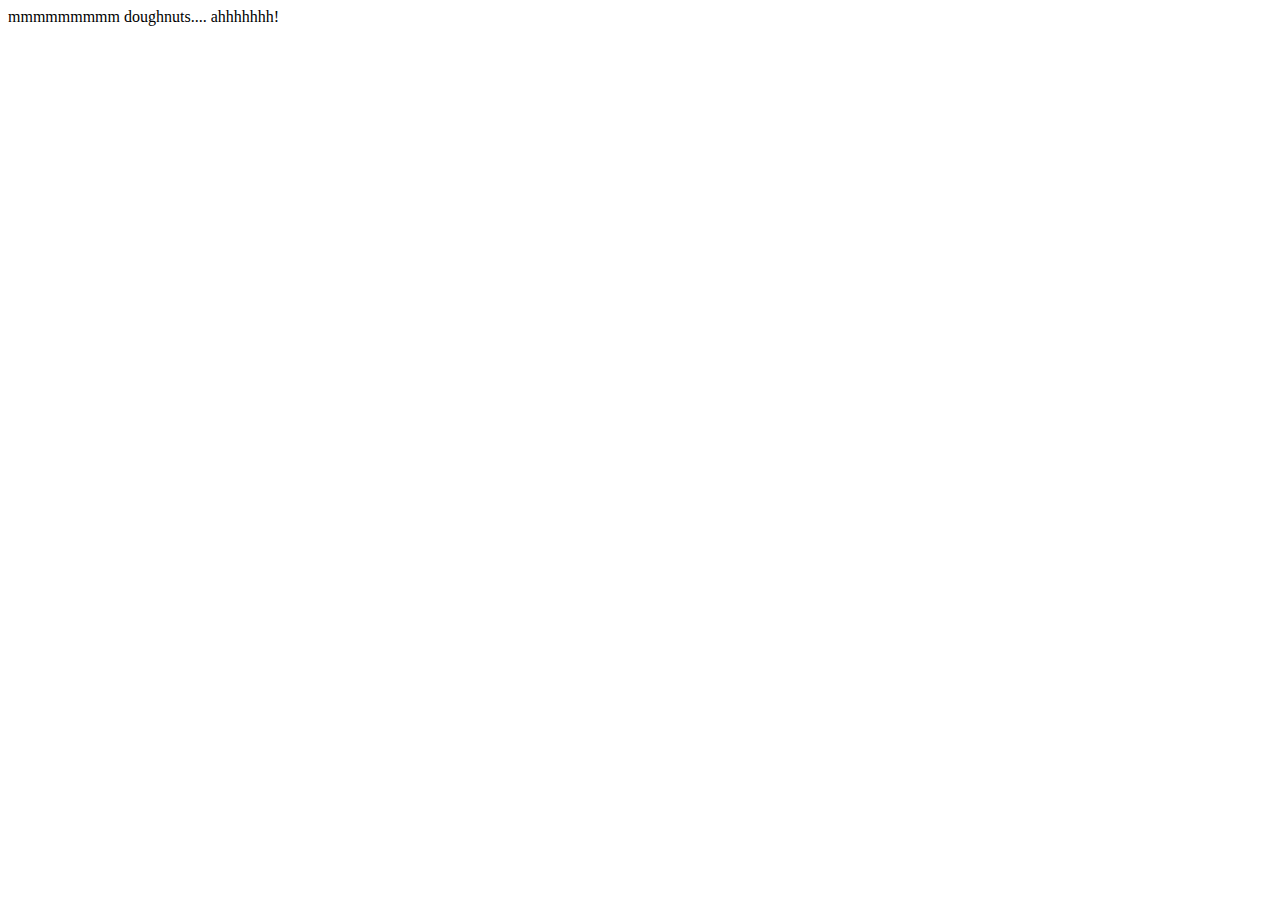
==== index.html @ 1036b9b9 "Initial commit" ====
<!DOCTYPE html>
<html lang="en">
  <head>
    <meta charset="UTF-8" />
    <meta http-equiv="X-UA-Compatible" content="IE=edge" />
    <meta name="viewport" content="width=device-width, initial-scale=1.0" />
    <title>Donut Clicker</title>
  </head>
  <body>
    <div class="container"></div>
    <script src="./index.js"></script>
  </body>
</html>
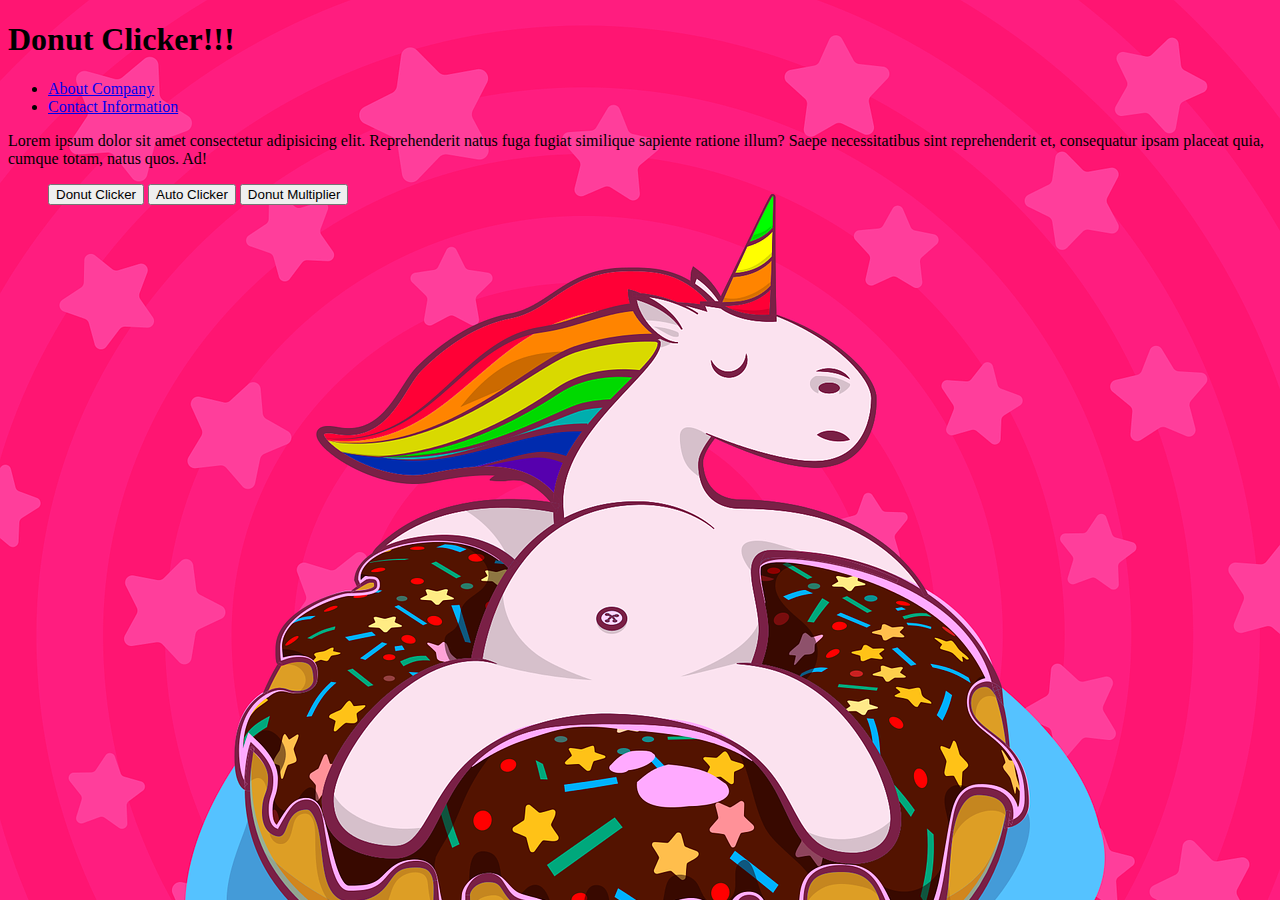
==== commit 5f03e7f6: "added html" ====
--- a/index.html
+++ b/index.html
@@ -4,10 +4,31 @@
     <meta charset="UTF-8" />
     <meta http-equiv="X-UA-Compatible" content="IE=edge" />
     <meta name="viewport" content="width=device-width, initial-scale=1.0" />
+    <link rel="stylesheet" href="style.css" />
     <title>Donut Clicker</title>
   </head>
   <body>
-    <div class="container"></div>
-    <script src="./index.js"></script>
+    <h1>Donut Clicker!!!</h1>
+    <nav>
+      <ul class="navbar">
+        <li><a href="about.html">About Company</a></li>
+        <li><a href="contact.html">Contact Information</a></li>
+      </ul>
+    </nav>
+    <div class="container">
+      <div class="article_mainpage">
+        <p>
+          Lorem ipsum dolor sit amet consectetur adipisicing elit. Reprehenderit
+          natus fuga fugiat similique sapiente ratione illum? Saepe
+          necessitatibus sint reprehenderit et, consequatur ipsam placeat quia,
+          cumque totam, natus quos. Ad!
+        </p>
+      </div>
+    </div>
+    <ul class="clickerbar">
+      <button type="submit">Donut Clicker</button>
+      <button type="submit">Auto Clicker</button>
+      <button type="submit">Donut Multiplier</button>
+    </ul>
   </body>
 </html>
--- a/style.css
+++ b/style.css
@@ -0,0 +1,3 @@
+body {
+  background-image: url("../images/DonutClickerimage.png");
+}
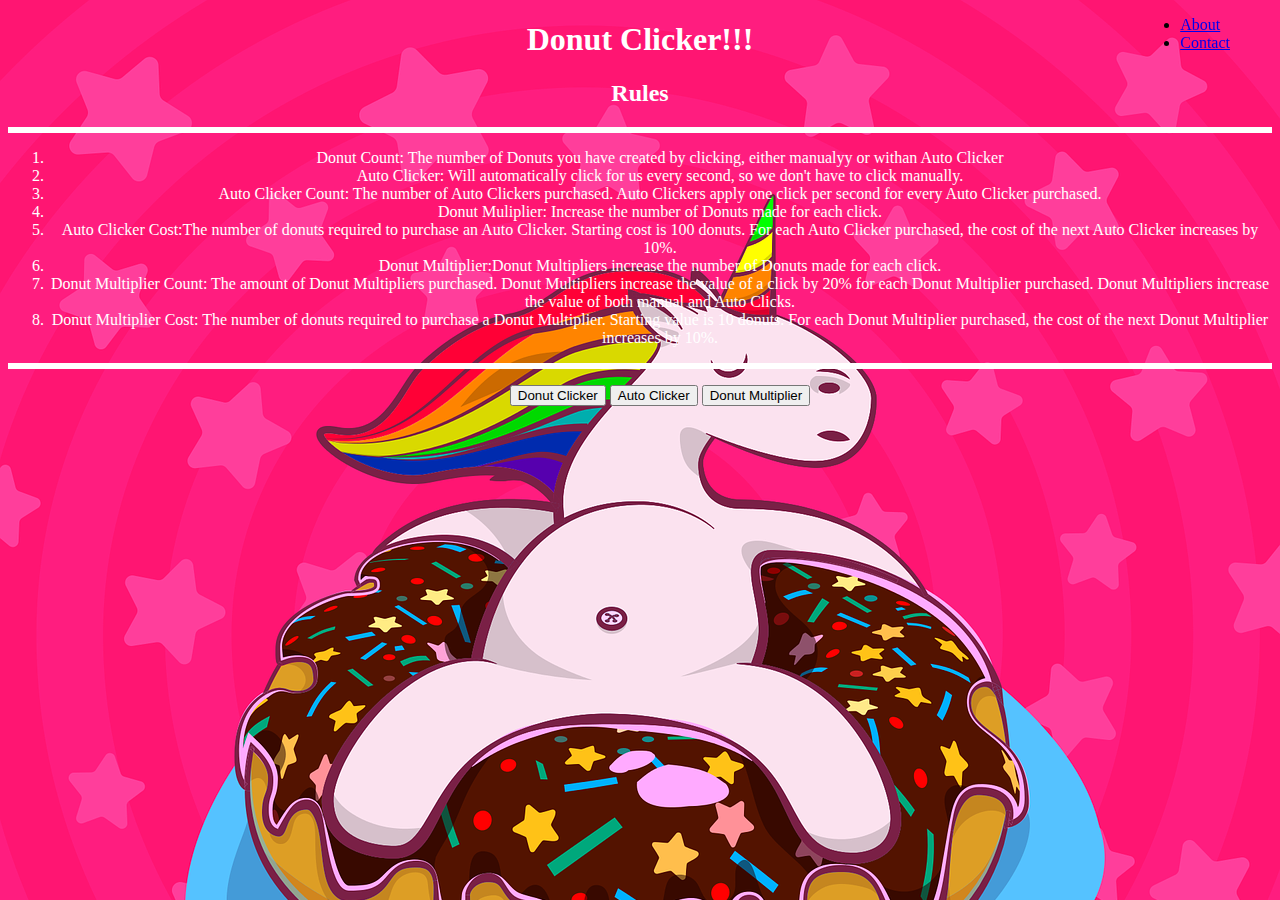
==== commit 780999d7: "added css" ====
--- a/index.html
+++ b/index.html
@@ -9,21 +9,28 @@
   </head>
   <body>
     <h1>Donut Clicker!!!</h1>
+    <h2>Rules</h2>
     <nav>
       <ul class="navbar">
-        <li><a href="about.html">About Company</a></li>
-        <li><a href="contact.html">Contact Information</a></li>
+        <li><a href="about.html">About</a></li>
+        <li><a href="contact.html">Contact</a></li>
       </ul>
     </nav>
     <div class="container">
-      <div class="article_mainpage">
+      <article>
         <p>
-          Lorem ipsum dolor sit amet consectetur adipisicing elit. Reprehenderit
-          natus fuga fugiat similique sapiente ratione illum? Saepe
-          necessitatibus sint reprehenderit et, consequatur ipsam placeat quia,
-          cumque totam, natus quos. Ad!
+          <ol>
+            <li>Donut Count: The number of Donuts you have created by clicking, either manualyy or withan Auto Clicker</li>
+            <li>Auto Clicker: Will automatically click for us every second, so we don't have to click manually. </li>
+            <li>Auto Clicker Count: The number of Auto Clickers purchased. Auto Clickers apply one click per second for every Auto Clicker purchased. </li>
+            <li>Donut Muliplier: Increase the number of Donuts made for each click. </li>
+            <li>Auto Clicker Cost:The number of donuts required to purchase an Auto Clicker. Starting cost is 100 donuts. For each Auto Clicker purchased, the cost of the next Auto Clicker increases by 10%. </li>
+            <li>Donut Multiplier:Donut Multipliers increase the number of Donuts made for each click.</li>
+            <li> Donut Multiplier Count: The amount of Donut Multipliers purchased. Donut Multipliers increase the value of a click by 20% for each Donut Multiplier purchased. Donut Multipliers increase the value of both manual and Auto Clicks. </li>
+            <li>Donut Multiplier Cost: The number of donuts required to purchase a Donut Multiplier. Starting value is 10 donuts. For each Donut Multiplier purchased, the cost of the next Donut Multiplier increases by 10%. </li>
+          </ol>
         </p>
-      </div>
+      </article>
     </div>
     <ul class="clickerbar">
       <button type="submit">Donut Clicker</button>
--- a/style.css
+++ b/style.css
@@ -1,3 +1,35 @@
 body {
   background-image: url("../images/DonutClickerimage.png");
+  width: auto;
+  height: auto;
 }
+
+article {
+  text-align: center;
+  color: white;
+}
+
+p {
+  border-style: solid;
+  border-color: white;
+}
+
+h1 {
+  text-align: center;
+  color: white;
+}
+
+h2 {
+  text-align: center;
+  color: white;
+}
+
+.navbar {
+  position: fixed;
+  top: 0;
+  right: 50px;
+}
+
+.clickerbar {
+  text-align: center;
+}
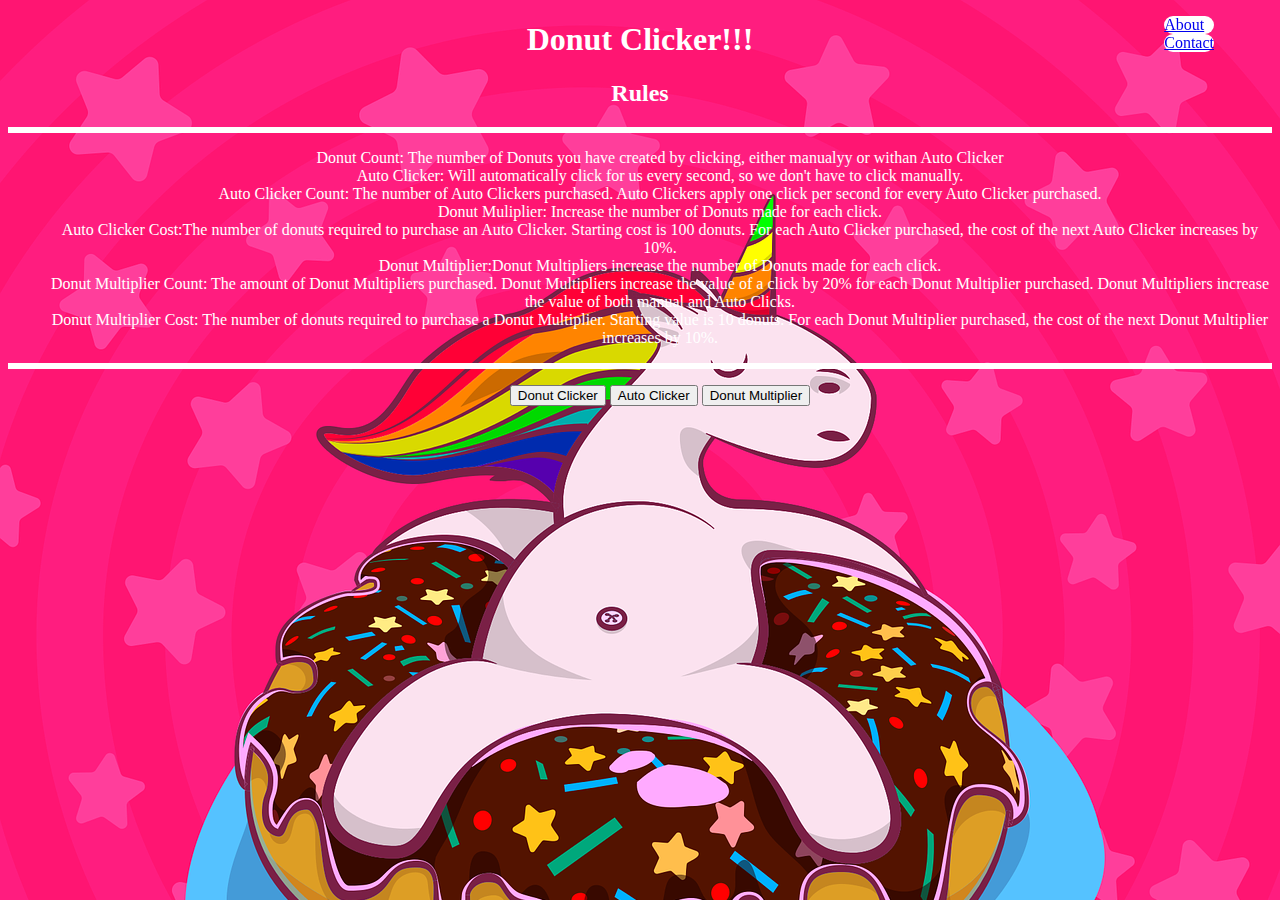
==== commit aff9628c: "added contact and about us page" ====
--- a/index.html
+++ b/index.html
@@ -12,14 +12,14 @@
     <h2>Rules</h2>
     <nav>
       <ul class="navbar">
-        <li><a href="about.html">About</a></li>
-        <li><a href="contact.html">Contact</a></li>
+        <li class="navbar_btn"><a href="about.html">About</a></li>
+        <li class="navbar_btn"><a href="contact.html">Contact</a></li>
       </ul>
     </nav>
     <div class="container">
       <article>
         <p>
-          <ol>
+          <ul>
             <li>Donut Count: The number of Donuts you have created by clicking, either manualyy or withan Auto Clicker</li>
             <li>Auto Clicker: Will automatically click for us every second, so we don't have to click manually. </li>
             <li>Auto Clicker Count: The number of Auto Clickers purchased. Auto Clickers apply one click per second for every Auto Clicker purchased. </li>
@@ -28,7 +28,7 @@
             <li>Donut Multiplier:Donut Multipliers increase the number of Donuts made for each click.</li>
             <li> Donut Multiplier Count: The amount of Donut Multipliers purchased. Donut Multipliers increase the value of a click by 20% for each Donut Multiplier purchased. Donut Multipliers increase the value of both manual and Auto Clicks. </li>
             <li>Donut Multiplier Cost: The number of donuts required to purchase a Donut Multiplier. Starting value is 10 donuts. For each Donut Multiplier purchased, the cost of the next Donut Multiplier increases by 10%. </li>
-          </ol>
+          </ul>
         </p>
       </article>
     </div>
--- a/style.css
+++ b/style.css
@@ -7,6 +7,7 @@
 article {
   text-align: center;
   color: white;
+  border-width: medium;
 }
 
 p {
@@ -24,12 +25,26 @@
   color: white;
 }
 
+.navbar_btn {
+  background-color: white;
+  border-radius: 12px;
+  text-decoration: none;
+}
+
 .navbar {
   position: fixed;
   top: 0;
   right: 50px;
+  border-radius: 8px;
+  list-style: none;
+  margin: 1rem;
+  float: left;
 }
 
 .clickerbar {
   text-align: center;
 }
+
+ul {
+  list-style-type: none;
+}
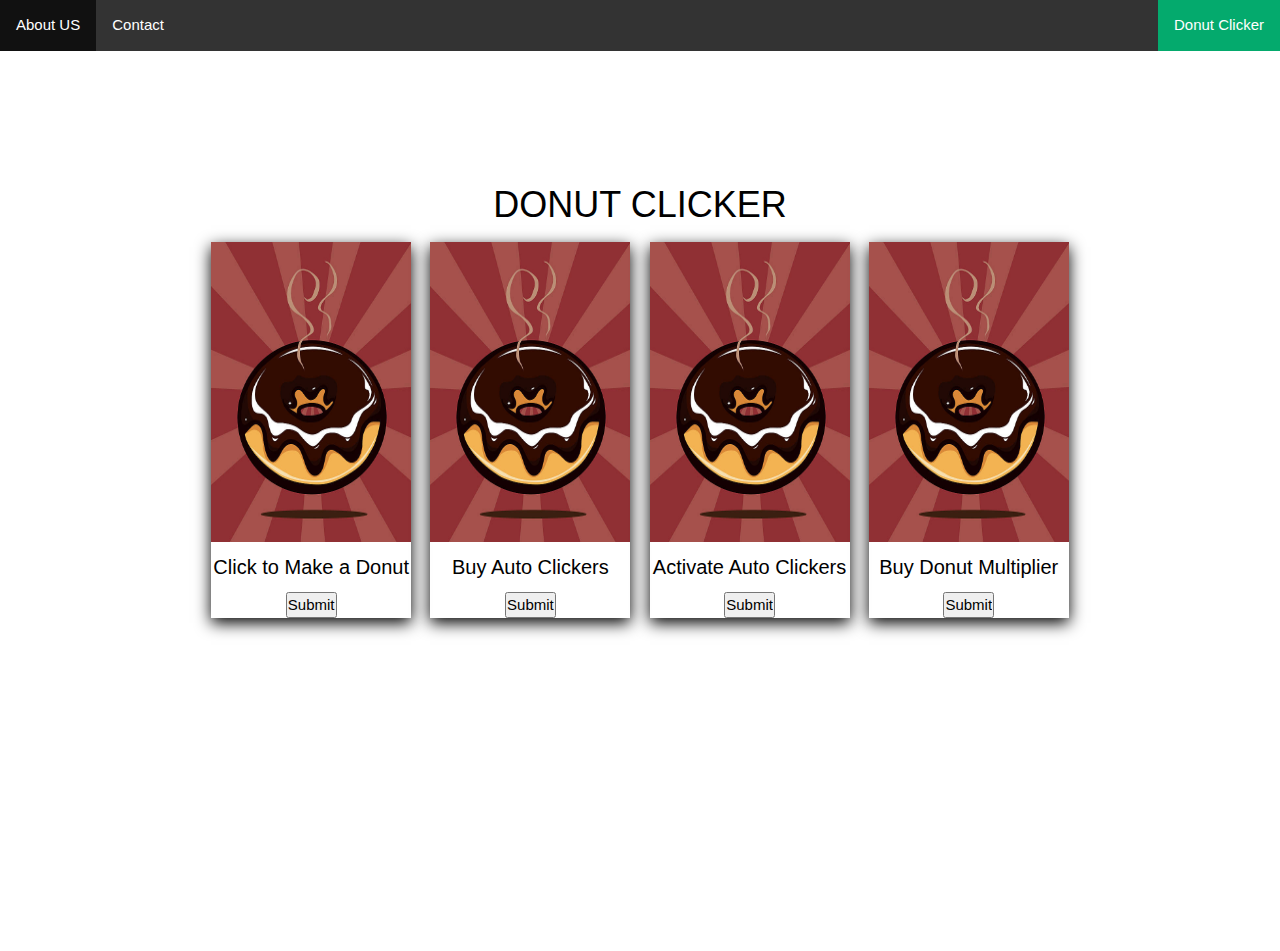
==== commit bc4148b2: "added nav bar" ====
--- a/index.html
+++ b/index.html
@@ -1,41 +1,79 @@
 <!DOCTYPE html>
 <html lang="en">
-  <head>
-    <meta charset="UTF-8" />
-    <meta http-equiv="X-UA-Compatible" content="IE=edge" />
-    <meta name="viewport" content="width=device-width, initial-scale=1.0" />
-    <link rel="stylesheet" href="style.css" />
-    <title>Donut Clicker</title>
-  </head>
-  <body>
-    <h1>Donut Clicker!!!</h1>
-    <h2>Rules</h2>
-    <nav>
-      <ul class="navbar">
-        <li class="navbar_btn"><a href="about.html">About</a></li>
-        <li class="navbar_btn"><a href="contact.html">Contact</a></li>
-      </ul>
-    </nav>
-    <div class="container">
-      <article>
-        <p>
-          <ul>
-            <li>Donut Count: The number of Donuts you have created by clicking, either manualyy or withan Auto Clicker</li>
-            <li>Auto Clicker: Will automatically click for us every second, so we don't have to click manually. </li>
-            <li>Auto Clicker Count: The number of Auto Clickers purchased. Auto Clickers apply one click per second for every Auto Clicker purchased. </li>
-            <li>Donut Muliplier: Increase the number of Donuts made for each click. </li>
-            <li>Auto Clicker Cost:The number of donuts required to purchase an Auto Clicker. Starting cost is 100 donuts. For each Auto Clicker purchased, the cost of the next Auto Clicker increases by 10%. </li>
-            <li>Donut Multiplier:Donut Multipliers increase the number of Donuts made for each click.</li>
-            <li> Donut Multiplier Count: The amount of Donut Multipliers purchased. Donut Multipliers increase the value of a click by 20% for each Donut Multiplier purchased. Donut Multipliers increase the value of both manual and Auto Clicks. </li>
-            <li>Donut Multiplier Cost: The number of donuts required to purchase a Donut Multiplier. Starting value is 10 donuts. For each Donut Multiplier purchased, the cost of the next Donut Multiplier increases by 10%. </li>
-          </ul>
-        </p>
-      </article>
+<head>
+  <meta charset="UTF-8">
+  <meta http-equiv="X-UA-Compatible" content="IE=edge">
+  <meta name="viewport" content="width=device-width, initial-scale=1.0">
+  <link rel="stylesheet" href="style.css">
+  <link rel="stylesheet" href="https://www.w3schools.com/w3css/4/w3.css">
+  <link
+  rel="stylesheet"
+  href="https://cdnjs.cloudflare.com/ajax/libs/font-awesome/4.7.0/css/font-awesome.min.css"
+/>
+
+  <title>Donut Clicker</title>
+</head>
+<body>
+  <ul>
+    <li><a href="about.html">About US</a></li>
+    <li><a href="contact.html">Contact</a></li>
+    <li style="float:right"><a class="active" href="index.html">Donut Clicker</a></li>
+  </ul>
+  <div class="container">
+    <div class="title">
+      <h1>Donut Clicker</h1>
     </div>
-    <ul class="clickerbar">
-      <button type="submit">Donut Clicker</button>
-      <button type="submit">Auto Clicker</button>
-      <button type="submit">Donut Multiplier</button>
-    </ul>
-  </body>
-</html>
+    
+
+    <div class="content">
+
+      <div class="card" id="one">
+        <div class="img_box">
+          <img src="images\chocolate donut.jpg" height="300px" width="200px" alt="Photo">
+          <div class="img_info">
+          </div>
+          <h4>Click to Make a Donut</h4>
+          <input class="btn btn-primary" type="submit" value="Submit">
+
+        </div>
+      </div>
+
+
+      
+  
+      <div class="card" id="two">
+        <div class="img_box">
+          <img src="images\chocolate donut.jpg" height="300px" width="200px" alt="Photo">
+          <div class="img_info">
+          </div>
+          <h4>Buy Auto Clickers</h4>
+          <input class="btn btn-primary" type="submit" value="Submit">
+          </div>
+        </div>
+
+        <div class="card" id="two">
+          <div class="img_box">
+            <img src="images\chocolate donut.jpg" height="300px" width="200px" alt="Photo">
+            <div class="img_info">
+            </div>
+            <h4>Activate Auto Clickers</h4>
+            <input class="btn btn-primary" type="submit" value="Submit">
+            </div>
+          </div>
+        
+
+
+        <div class="card" id="two">
+          <div class="img_box">
+            <img src="images\chocolate donut.jpg" height="300px" width="200px" alt="Photo">
+            <div class="img_info">
+              <h4>Buy Donut Multiplier</h4>
+              <input class="btn btn-primary" type="submit" value="Submit">
+              
+            </div>
+          </div>
+
+          
+          
+</body>
+</html>--- a/style.css
+++ b/style.css
@@ -1,50 +1,179 @@
-body {
-  background-image: url("../images/DonutClickerimage.png");
-  width: auto;
-  height: auto;
+@import url("https://fonts.googleapis.com/css?family=Exo:400,700");
+
+* {
+  margin: 0;
+  padding: 0;
+  box-sizing: border-box;
+  font-family: Oswald, sans-serif;
 }
 
-article {
+.container {
+  background-image: url("../images/kidimage.jpg");
+  width: 100%;
+  height: 100vh;
   text-align: center;
-  color: white;
-  border-width: medium;
+  padding: 13vh 15%;
 }
 
-p {
-  border-style: solid;
-  border-color: white;
+title {
+  text-align: center;
+  margin-bottom: 50px;
 }
 
-h1 {
-  text-align: center;
-  color: white;
+.title h1 {
+  color: black;
+  text-transform: uppercase;
 }
 
-h2 {
-  text-align: center;
-  color: white;
+.title p {
+  font-size: 075rem;
+  margin-top: 10px;
 }
 
-.navbar_btn {
-  background-color: white;
-  border-radius: 12px;
-  text-decoration: none;
+.content {
+  width: 100%;
+  display: flex;
+  justify-content: space-evenly;
 }
 
-.navbar {
-  position: fixed;
-  top: 0;
-  right: 50px;
-  border-radius: 8px;
-  list-style: none;
-  margin: 1rem;
-  float: left;
+.card {
+  cursor: pointer;
+  box-shadow: 0 5px 15px black;
 }
 
-.clickerbar {
+.card h3 {
   text-align: center;
+  padding: 10px;
+  letter-spacing: 2px;
+  text-transform: uppercase;
+  font-weight: 700;
+  color: black;
+}
+
+/* body{
+    background: red;
+}
+.heading{
+    text-align: center;
+    font-size: 50px;
+    margin: 0px;
+    padding: 0px;
+}
+.image-container{
+    display: flex;
+    justify-content: center;
+    align-items: center;
+}
+.image{
+    width: 120px;
+    height: 120px;
+    background: whitesmoke;
+    border: 3px solid black;
+    display: flex;
+    justify-content: center;
+    align-items: center;
+    box-shadow: black;
+}
+.image:hover{
+    border: 3px solid pink;
+}
+img{
+    width: 116px;
+    height: 116px;
+    border-radius: 50%;
+}
+.info-container{
+    width: 1100px;
+    height: 350px;
+    justify-content: center;
+    align-items: center;
+    background: white;
+    margin: 0 auto;
+    margin-top: 50px;
+    border-radius: 5px;
+    box-shadow: opx opx 50px black;
+    
+}
+.profile{
+    width: 250px;
+    height: 325px;
+    border-radius: 15px;
+    padding: 10px;
+    margin: 0;
+} */
+
+/* .name{
+    margin-top: 80px;
+    padding: opx 15px;
+} */
+/* .container{
+    text-align: center;
+}
+.teammates{
+    margin: 10px;
+    padding: 22px;
+    max-width: 30%;
+    cursor: pointer;
+    transition: 0.4s;
+    box-sizing: border-box;
+    
+   
+}
+*{
+    box-sizing: border-box;
+    margin: 0;
+    padding: 0;
+}
+h1{
+    text-align: center;
+}
+/* .fa {
+    border-radius: 8px;
+    padding: 10px;
+  } */
+
+@keyframes animate {
+  0% {
+    transform: translateY(0) rotate(0deg);
+    opacity: 1;
+    border-radius: 0;
+  }
+
+  100% {
+    transform: translateY(-1000px) rotate(720deg);
+    opacity: 0;
+    border-radius: 50%;
+  }
+}
+
+#wrapper {
+  background-color: rgba(5, 192, 161, 0);
 }
 
 ul {
   list-style-type: none;
+  margin: 0;
+  padding: 0;
+  overflow: hidden;
+  background-color: #333;
 }
+
+li {
+  float: left;
+}
+
+li a {
+  display: block;
+  color: white;
+  text-align: center;
+  padding: 14px 16px;
+  text-decoration: none;
+}
+
+li a:hover:not(.active) {
+  background-color: #111;
+}
+
+.active {
+  background-color: #04aa6d;
+}
